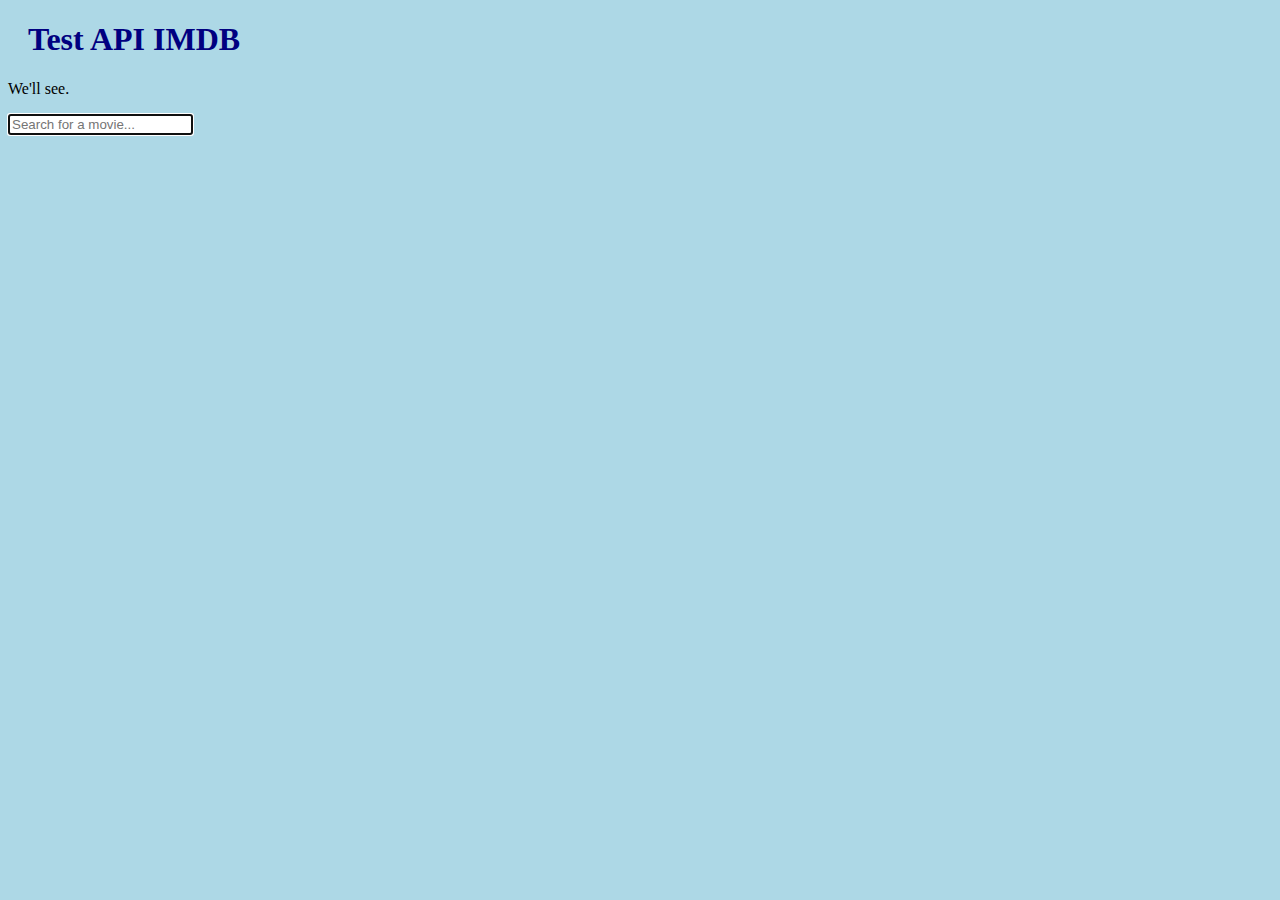
==== index.html @ 67652731 "Initial commit" ====
<!DOCTYPE html>
<html>
<head>
<title>Test Qwant</title>
<link rel="stylesheet" type="text/css" href="css/main.css">
<script type="text/javascript" src="js/main.js"></script>
<!-- <link rel="stylesheet" type="text/css" href="css/reset.css"> -->
</head>
<body>

<h1>Test API IMDB</h1>
<p>We'll see.</p>

<input name="search" type="search" placeholder="Search for a movie..." required autofocus>

</body>
</html>
---- css/main.css ----
body {
    background-color: lightblue;
}

h1 {
    color: navy;
    margin-left: 20px;
}
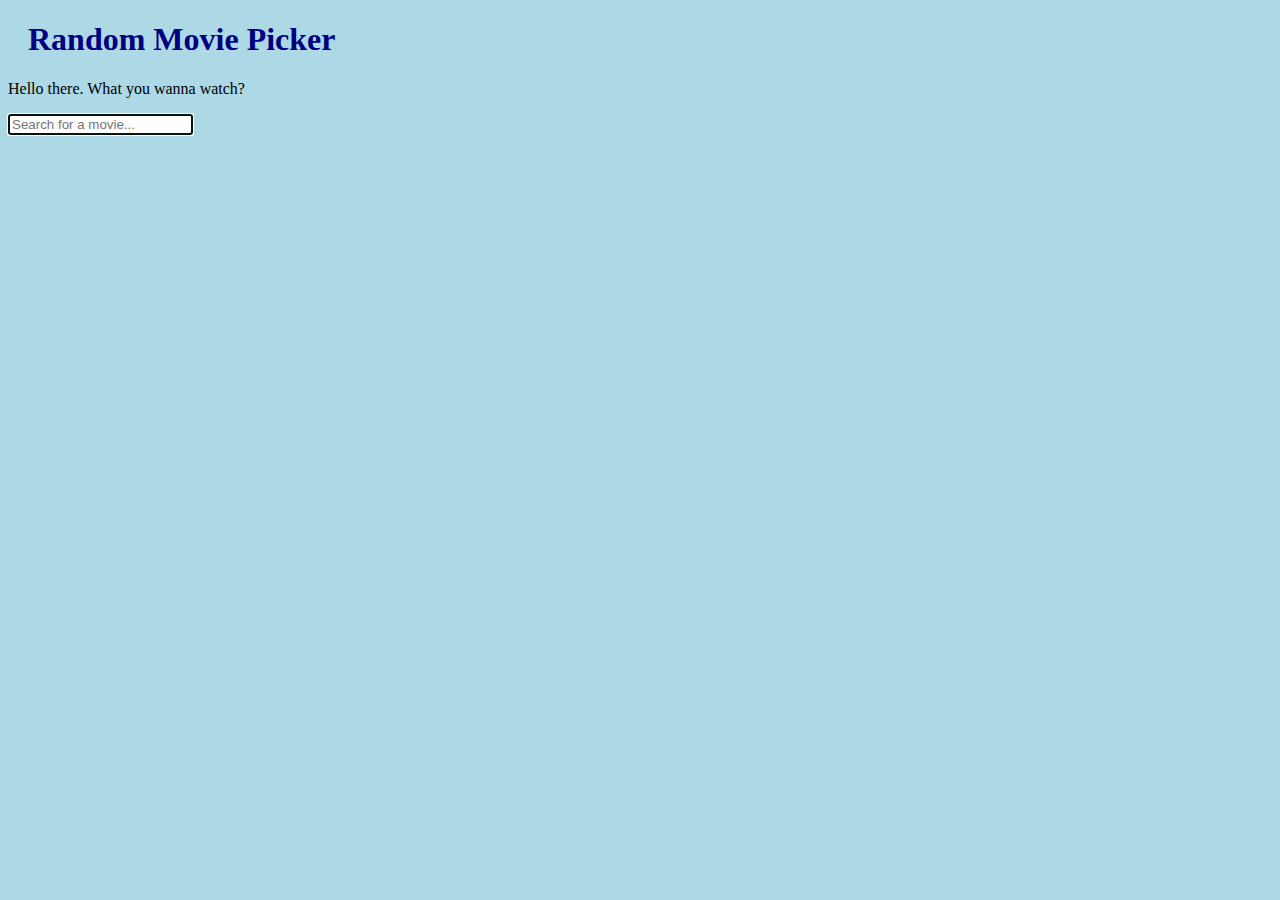
==== commit 6d4adbb3: "Testing changes" ====
--- a/index.html
+++ b/index.html
@@ -8,8 +8,8 @@
 </head>
 <body>
 
-<h1>Test API IMDB</h1>
-<p>We'll see.</p>
+<h1>Random Movie Picker</h1>
+<p>Hello there. What you wanna watch?</p>
 
 <input name="search" type="search" placeholder="Search for a movie..." required autofocus>
 
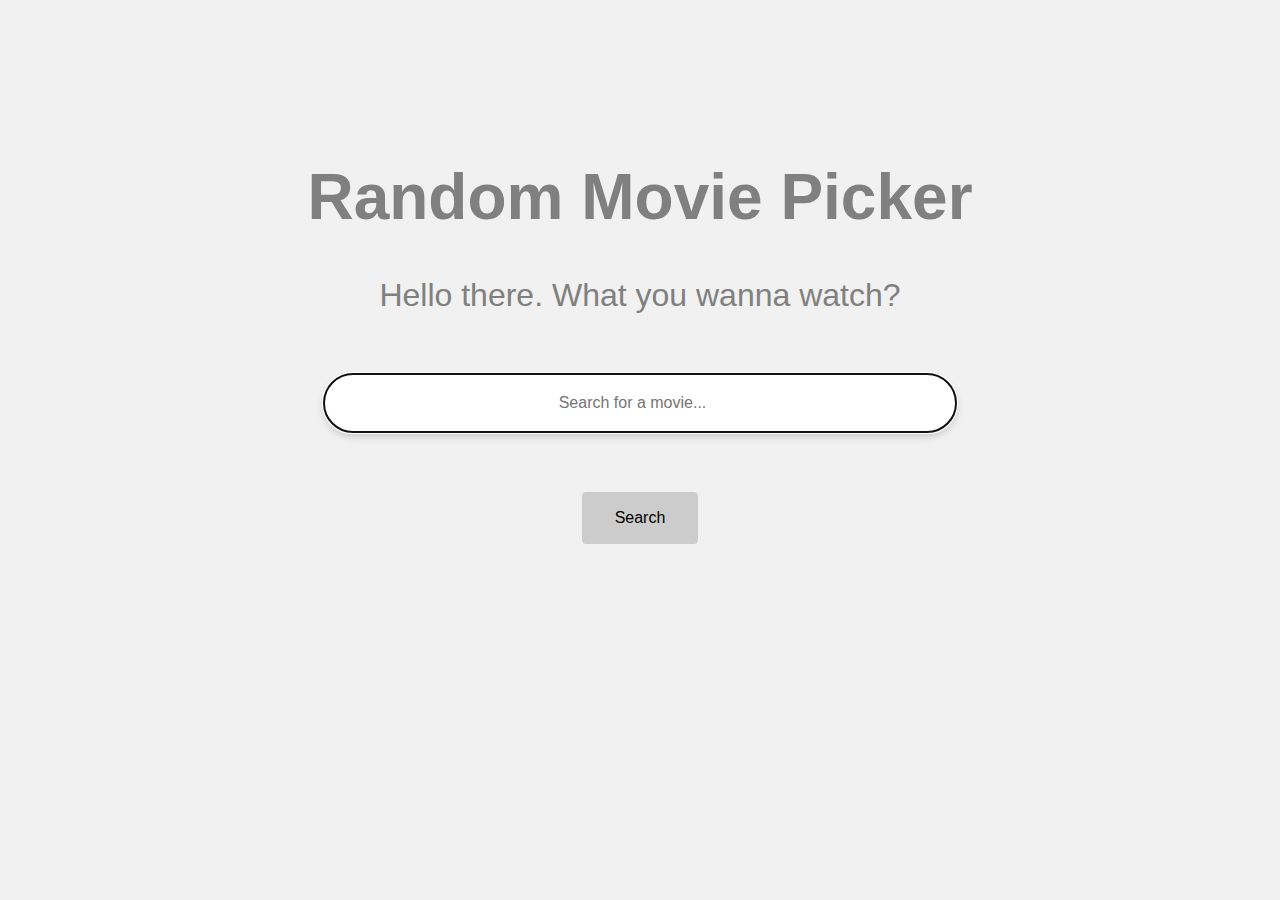
==== commit ffd4b9cd: "littlycss" ====
--- a/index.html
+++ b/index.html
@@ -1,17 +1,28 @@
 <!DOCTYPE html>
 <html>
-<head>
-<title>Test Qwant</title>
-<link rel="stylesheet" type="text/css" href="css/main.css">
-<script type="text/javascript" src="js/main.js"></script>
+  <head>
+    <title>Test Qwant</title>
+    <link rel="stylesheet" type="text/css" href="css/main.css">
 <!-- <link rel="stylesheet" type="text/css" href="css/reset.css"> -->
-</head>
-<body>
+  </head>
+  <body>
 
-<h1>Random Movie Picker</h1>
-<p>Hello there. What you wanna watch?</p>
+    <div class="container">
+      <!-- Here is your key: f4982a00
+      Please append it to all of your API requests,
+      OMDb API: http://www.omdbapi.com/?i=tt3896198&apikey=f4982a00
+      Click the following URL to activate your key: http://www.omdbapi.com/apikey.aspx?VERIFYKEY=041a1677-2e0a-4d9d-b6f6-aa403916f3d7
+      If you did not make this request, please disregard this email. -->
 
-<input name="search" type="search" placeholder="Search for a movie..." required autofocus>
+      <h1>Random Movie Picker</h1>
+      <p>Hello there. What you wanna watch?</p>
 
-</body>
+      <form>
+      <input name="search" type="search" placeholder="Search for a movie..." required autofocus>
+      <input type="submit" value="Search"/>
+      </form>
+    </div>
+
+    <script type="text/javascript" src="js/main.js"></script>
+  </body>
 </html>
--- a/css/main.css
+++ b/css/main.css
@@ -1,8 +1,53 @@
 body {
-    background-color: lightblue;
-}
+  background-color: #f1f1f1;
+  font-size: 2em; }
+
+.container {
+  text-align: center;
+  font-family: sans-serif;
+  margin: 160px auto; }
 
 h1 {
-    color: navy;
-    margin-left: 20px;
-}
+  color: grey; }
+
+p {
+  color: grey; }
+
+input[type=search] {
+  display: block;
+  margin: 60px auto;
+  padding: 20px;
+  width: 50%;
+  border: none;
+  text-align: center;
+  -webkit-box-shadow: 0px 4px 8px 0px rgba(0, 0, 0, 0.2);
+  box-shadow: 0px 4px 8px 0px rgba(0, 0, 0, 0.2);
+  border-radius: 40px;
+  font-size: 16px;
+  -webkit-transition-duration: .3s;
+  -o-transition-duration: .3s;
+  transition-duration: .3s; }
+
+input[type=search]:hover {
+  -webkit-box-shadow: 0px 8px 16px 0px rgba(0, 0, 0, 0.2);
+  box-shadow: 0px 8px 16px 0px rgba(0, 0, 0, 0.2);
+  -webkit-transition-duration: .3s;
+  -o-transition-duration: .3s;
+  transition-duration: .3s; }
+
+input[type=submit] {
+  padding: 16px 32px;
+  font-size: 16px;
+  background: #ccc;
+  border: 1px solid #ccc;
+  cursor: pointer;
+  border-radius: 4px;
+  -webkit-transition-duration: .3s;
+  -o-transition-duration: .3s;
+  transition-duration: .3s; }
+
+input[type=submit]:hover {
+  border: 1px solid darkgrey;
+  -webkit-transition-duration: .3s;
+  -o-transition-duration: .3s;
+  transition-duration: .3s; }
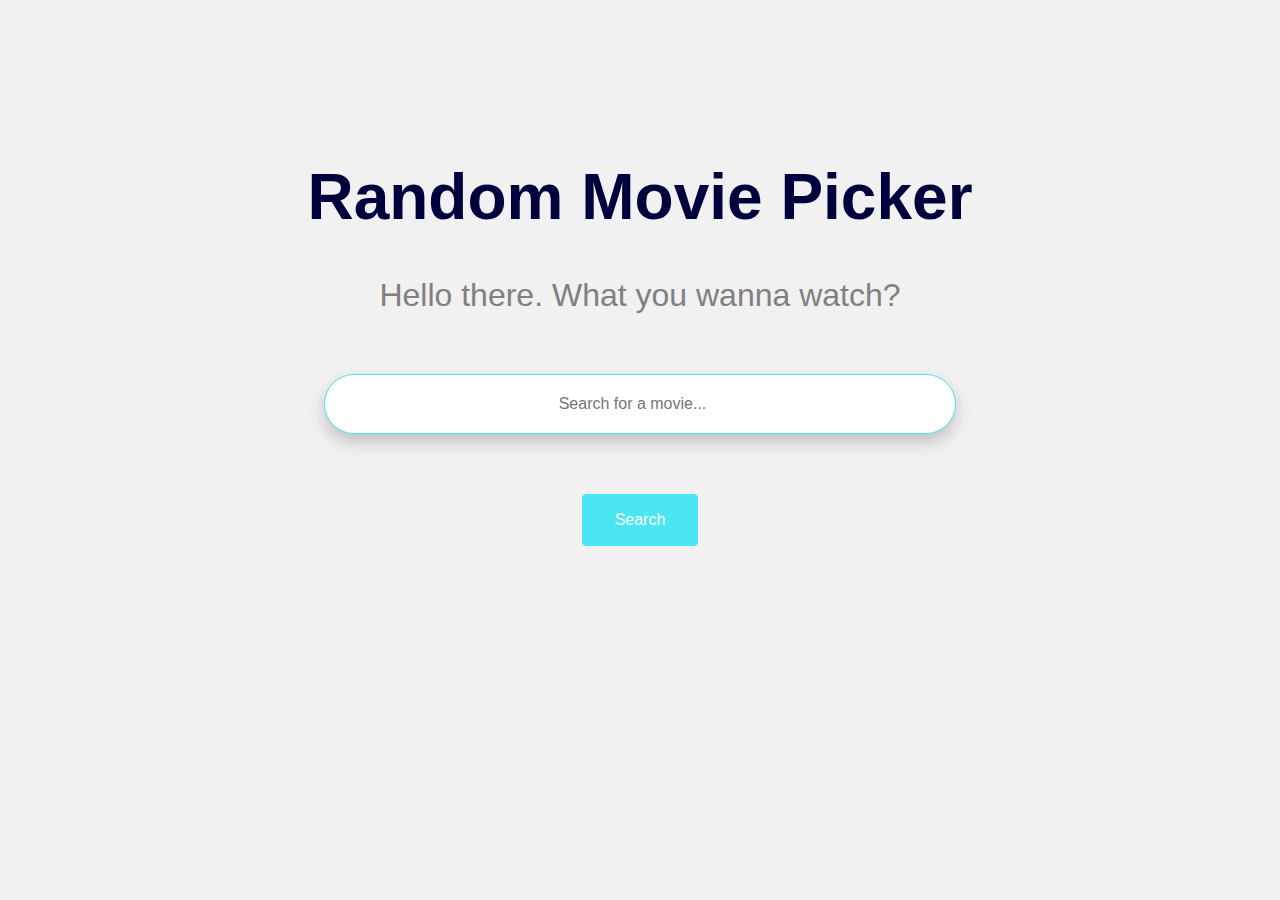
==== commit fcbe9de0: "Added instructions" ====
--- a/index.html
+++ b/index.html
@@ -18,8 +18,8 @@
       <p>Hello there. What you wanna watch?</p>
 
       <form>
-      <input name="search" type="search" placeholder="Search for a movie..." required autofocus>
-      <input type="submit" value="Search"/>
+      <input id="movieSearch"name="search" type="search" placeholder="Search for a movie..." required autofocus>
+      <input id="searchButton" type="submit" value="Search"/>
       </form>
     </div>
 
--- a/css/main.css
+++ b/css/main.css
@@ -8,7 +8,8 @@
   margin: 160px auto; }
 
 h1 {
-  color: grey; }
+  color: #00003c;
+  font-weight: 700; }
 
 p {
   color: grey; }
@@ -26,7 +27,8 @@
   font-size: 16px;
   -webkit-transition-duration: .3s;
   -o-transition-duration: .3s;
-  transition-duration: .3s; }
+  transition-duration: .3s;
+  border: 1px solid white; }
 
 input[type=search]:hover {
   -webkit-box-shadow: 0px 8px 16px 0px rgba(0, 0, 0, 0.2);
@@ -35,19 +37,29 @@
   -o-transition-duration: .3s;
   transition-duration: .3s; }
 
+input[type=search]:focus {
+  -webkit-box-shadow: 0px 8px 16px 0px rgba(0, 0, 0, 0.2);
+  box-shadow: 0px 8px 16px 0px rgba(0, 0, 0, 0.2);
+  -webkit-transition-duration: .3s;
+  -o-transition-duration: .3s;
+  transition-duration: .3s;
+  outline: none;
+  border: 1px solid #4be6f4; }
+
 input[type=submit] {
   padding: 16px 32px;
   font-size: 16px;
-  background: #ccc;
-  border: 1px solid #ccc;
+  background: #4be6f4;
+  border: 1px solid #4be6f4;
   cursor: pointer;
+  color: white;
   border-radius: 4px;
   -webkit-transition-duration: .3s;
   -o-transition-duration: .3s;
   transition-duration: .3s; }
 
 input[type=submit]:hover {
-  border: 1px solid darkgrey;
+  border: 1px solid #3cb6c2;
   -webkit-transition-duration: .3s;
   -o-transition-duration: .3s;
   transition-duration: .3s; }
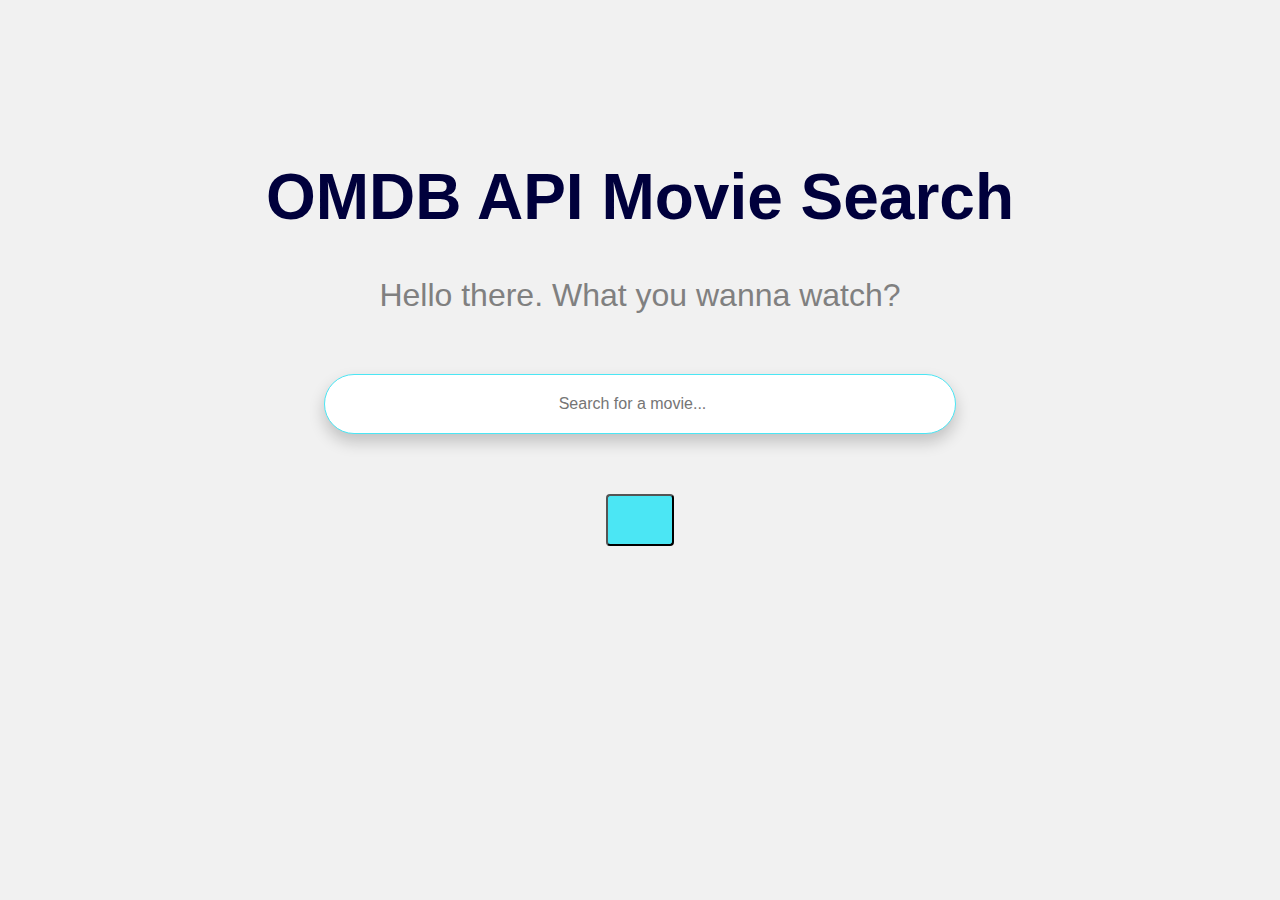
==== commit 013b4e33: "Getting the user input in a console.log" ====
--- a/index.html
+++ b/index.html
@@ -1,6 +1,7 @@
 <!DOCTYPE html>
-<html>
+<html lang="en">
   <head>
+    <meta charset="utf-8">
     <title>Test Qwant</title>
     <link rel="stylesheet" type="text/css" href="css/main.css">
 <!-- <link rel="stylesheet" type="text/css" href="css/reset.css"> -->
@@ -14,12 +15,12 @@
       Click the following URL to activate your key: http://www.omdbapi.com/apikey.aspx?VERIFYKEY=041a1677-2e0a-4d9d-b6f6-aa403916f3d7
       If you did not make this request, please disregard this email. -->
 
-      <h1>Random Movie Picker</h1>
+      <h1>OMDB API Movie Search</h1>
       <p>Hello there. What you wanna watch?</p>
 
       <form>
-      <input id="movieSearch"name="search" type="search" placeholder="Search for a movie..." required autofocus>
-      <input id="searchButton" type="submit" value="Search"/>
+        <input id="movieSearch" name="search" type="search" placeholder="Search for a movie..." required autofocus>
+        <input type="button" id="searchButton" name="Search"/> 
       </form>
     </div>
 
--- a/css/main.css
+++ b/css/main.css
@@ -46,11 +46,12 @@
   outline: none;
   border: 1px solid #4be6f4; }
 
-input[type=submit] {
+input[type=button] {
   padding: 16px 32px;
-  font-size: 16px;
+  font-size: 14px;
+  font-weight: 700;
+  text-transform: uppercase;
   background: #4be6f4;
-  border: 1px solid #4be6f4;
   cursor: pointer;
   color: white;
   border-radius: 4px;
@@ -58,8 +59,15 @@
   -o-transition-duration: .3s;
   transition-duration: .3s; }
 
-input[type=submit]:hover {
-  border: 1px solid #3cb6c2;
+input[type=button]:hover {
+  background: #3cb6c2;
   -webkit-transition-duration: .3s;
   -o-transition-duration: .3s;
   transition-duration: .3s; }
+
+input[type=button]:focus {
+  outline: none;
+  background: #3cb6c2;
+  -webkit-transition-duration: .3s;
+  -o-transition-duration: .3s;
+  transition-duration: .3s; }
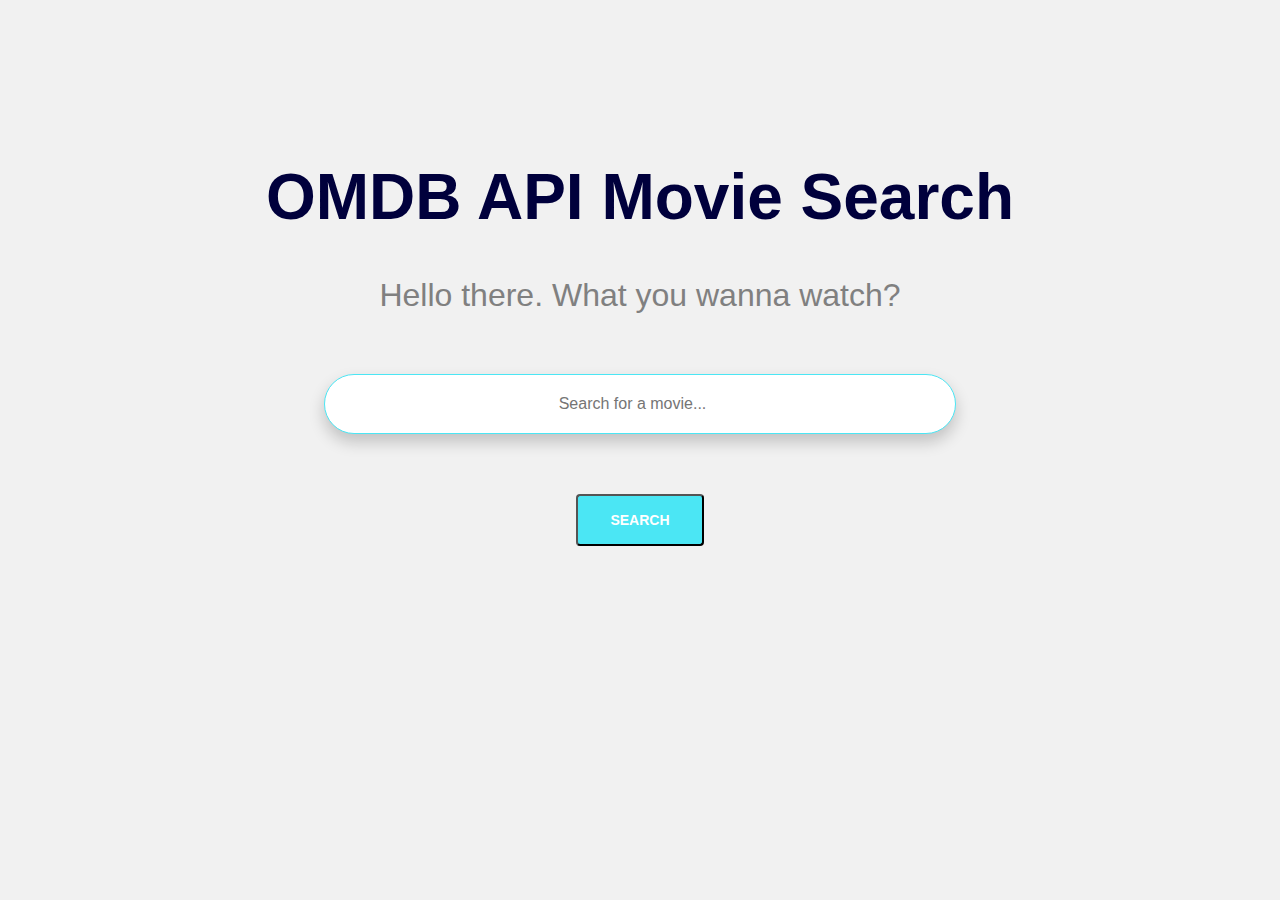
==== commit 27059e25: "Managed to get a JSON, yay!" ====
--- a/index.html
+++ b/index.html
@@ -20,8 +20,9 @@
 
       <form>
         <input id="movieSearch" name="search" type="search" placeholder="Search for a movie..." required autofocus>
-        <input type="button" id="searchButton" name="Search"/> 
+        <input type="button" id="searchButton" name="Search" value="Search"/>
       </form>
+      <p id="omdbanswer"></p>
     </div>
 
     <script type="text/javascript" src="js/main.js"></script>
